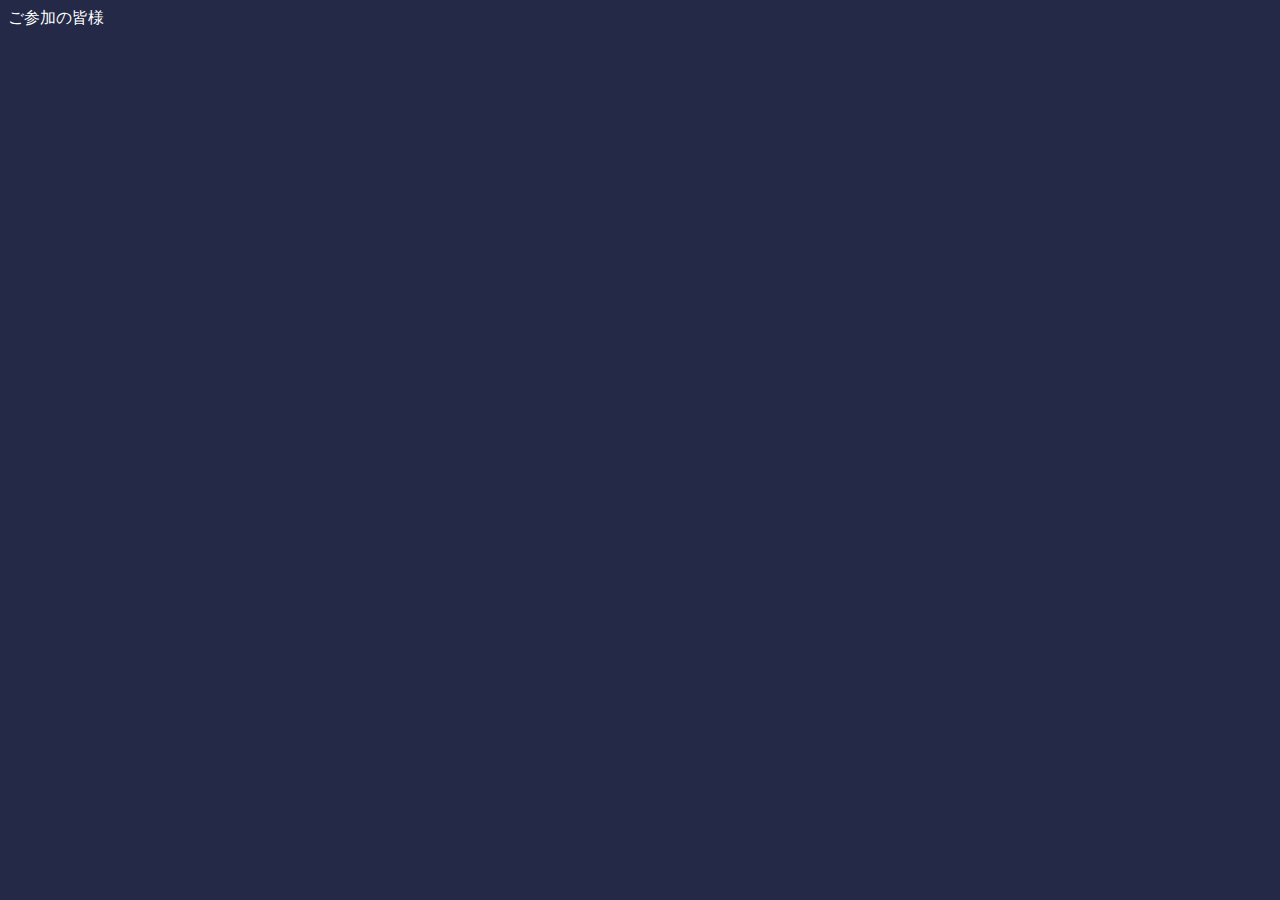
==== guest.html @ 25c50f49 "Add files via upload" ====
<!DOCTYPE html>
<html lang="ja">

<head>
  <meta charset="utf-8">
  <meta name="viewport" content="width=device-width, initial-scale=1, shrink-to-fit=no">
  <meta name="theme-color" content="#000000">  
  <link rel="stylesheet" type="text/css" href="style.css" />
</head>

<body>
ご参加の皆様
</body>

</html>
---- style.css ----
body {
    background-color:#232946ff;
    color:#fffffe;
    font-family: "游ゴシック体","YuGothic";
}

.header {
    background-color:#b8c1ecff;
    height: 90px;
}

.header-logo {
    font-size: 36px;
    float: left;
    padding: 20px 40px;
}

.header-list li {
    float: right;
    padding: 33px 20px;
    list-style: none;
}

h1 {
    font-size: 100px;
    padding: 80px 60px;
}

button {
    width:200px;
  font-size:12px;
  text-align:center;
  padding:10px 0 10px;
  background:#eebbc3ff;
}

.button1 {
    text-align: center;
}

.info {
    float: left;
    margin: 30px;
    margin-top: 80px;
    height: 400px;
}

.shopping-mall {
    margin: 30px;
    height: 400px;
}

.info-container {
 width: 1000px;                             
    margin:  0 auto;  
    height: 400px          
}
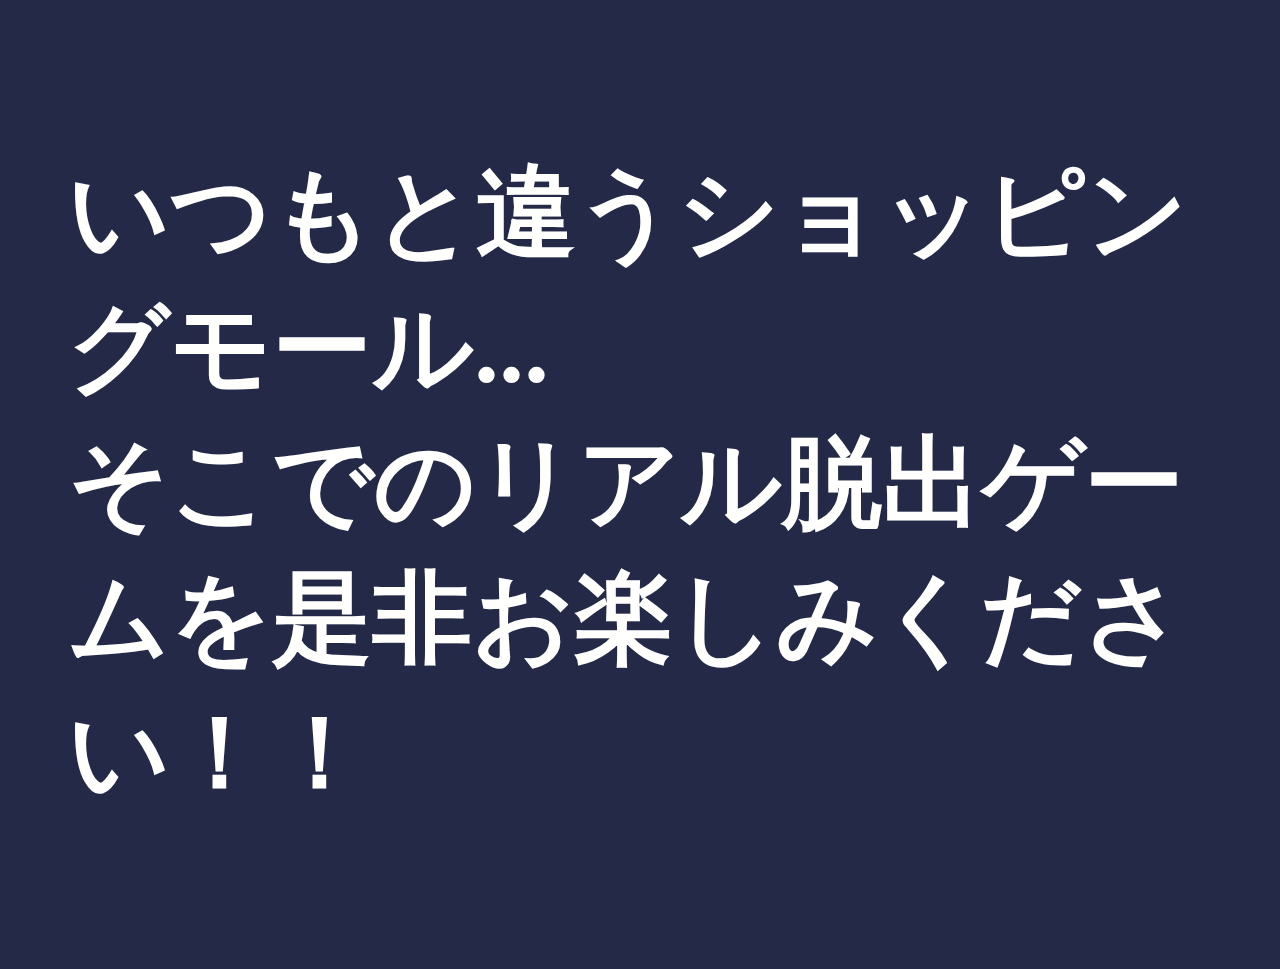
==== commit d2a86385: "Add files via upload" ====
--- a/guest.html
+++ b/guest.html
@@ -9,7 +9,7 @@
 </head>
 
 <body>
-ご参加の皆様
+<h1>いつもと違うショッピングモール...<br>そこでのリアル脱出ゲームを是非お楽しみください！！</h1>
 </body>
 
 </html>--- a/style.css
+++ b/style.css
@@ -6,19 +6,20 @@
 
 .header {
     background-color:#b8c1ecff;
-    height: 90px;
+    height: 100px;
 }
 
 .header-logo {
     font-size: 36px;
     float: left;
-    padding: 20px 40px;
+    padding: 20px 60px;
 }
 
 .header-list li {
     float: right;
     padding: 33px 20px;
     list-style: none;
+    font-size: 18px;
 }
 
 h1 {
@@ -28,30 +29,107 @@
 
 button {
     width:200px;
-  font-size:12px;
+  font-size:18px;
+  font-weight: bold;
   text-align:center;
   padding:10px 0 10px;
-  background:#eebbc3ff;
+  background-color: #eebbc3ff;
 }
 
 .button1 {
     text-align: center;
 }
 
-.info {
-    float: left;
-    margin: 30px;
-    margin-top: 80px;
-    height: 400px;
+.shopping-mall {
+    display: block;
+    text-align: center;
 }
 
-.shopping-mall {
-    margin: 30px;
-    height: 400px;
+.maps {
+    display: block;
+    margin: 0 auto;
+    text-align: center;
+    height: 300px;
 }
 
 .info-container {
- width: 1000px;                             
+    width: 1000px;                             
     margin:  0 auto;  
     height: 400px          
-}+}
+
+.info1 {
+    float: left;
+    margin-top: 80px;
+    height: 400px;
+    font-size: 22px;
+}
+
+.info2 {
+    float: left;
+   margin-top: 80px;
+   font-size: 22px;
+   position:absolute;
+   top: 1730px;
+   left: 220px;
+}
+
+.img-lightbulb {
+    width: 370px;
+    height: 370px;
+    position:absolute;
+    top: 1725px;
+    left: 700px;
+}
+.info3 {
+    float: left;
+    margin-top: 80px;
+    font-size: 22px;
+    position:absolute;
+    top: 2026px;
+    left: 220px;
+}
+
+.img-escalator {
+    width: 400px;
+    height: 400px;
+    position:absolute; 
+    top: 2075px;
+    left: 700px;
+}
+
+.info4 {
+    float: left;
+    margin-top: 80px;
+    font-size: 22px;
+    position:absolute;
+    top: 2460px;
+    left: 220px;
+}
+
+.info5 {
+    font-size: 22px;
+    float: left;
+    margin-top: 80px;
+    position:absolute;
+    top: 2750px;
+    left: 220px;
+}
+
+.info6 {
+    float: left;
+    margin-top: 80px;
+    font-size:22px;
+    position:absolute;
+    top: 3150px;
+    left: 220px;
+}
+
+.img-gift {
+    position:absolute;
+    top: 3150px;
+    left: 750px;
+    width: 430px;
+    height: 430px;
+}
+
